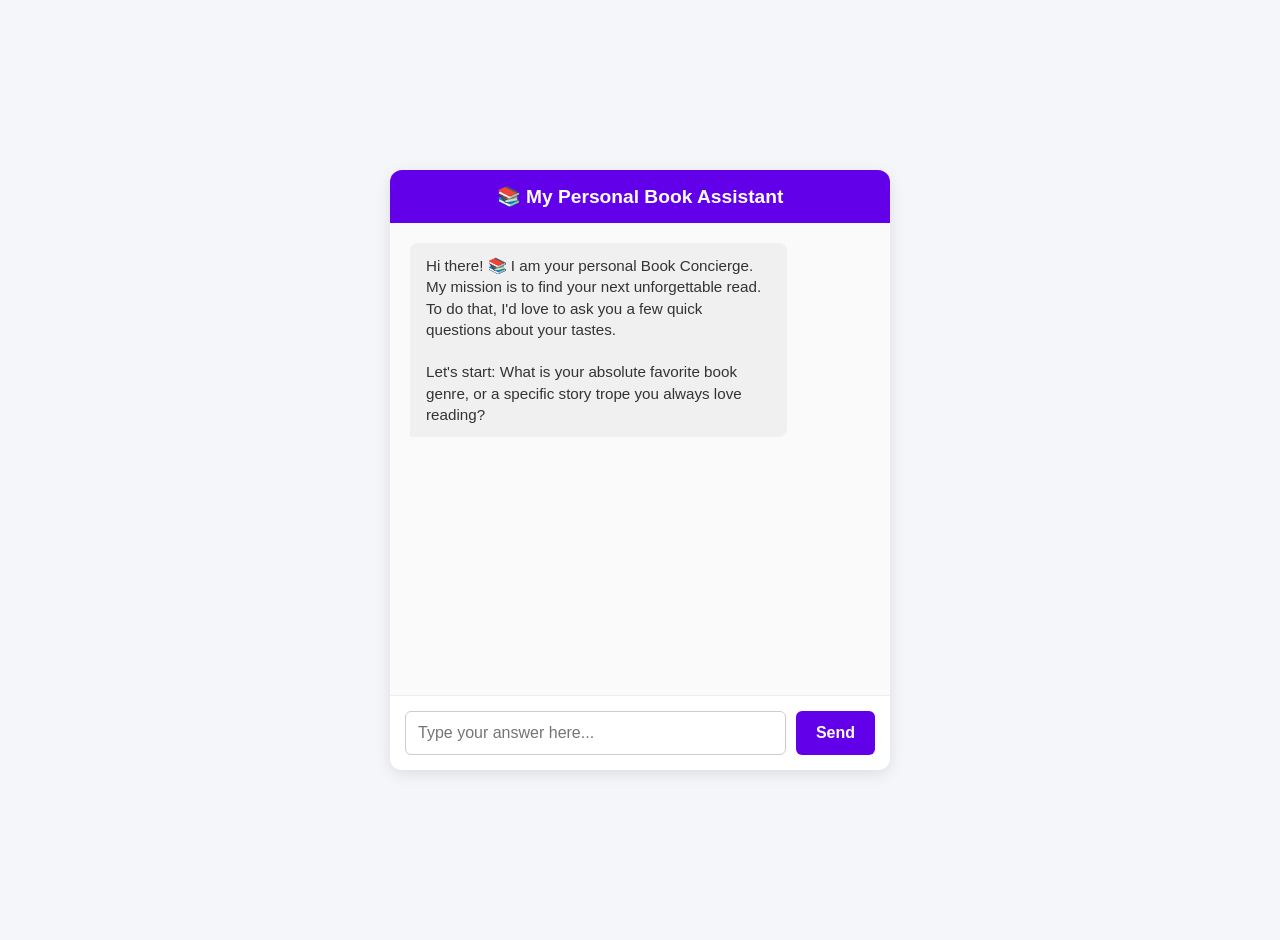
==== Books_AI.html @ 7d4351ac "הרבה דברים ג'ון" ====
<!DOCTYPE html>
<html lang="en" dir="ltr">
<head>
    <meta charset="UTF-8">
    <meta name="viewport" content="width=device-width, initial-scale=1.0">
    <title>Book Recommendation Chat</title>
    <link rel="stylesheet" href="books-style.css">
</head>
<body>

<div class="chat-container">
    <div class="chat-header">📚 My Personal Book Assistant</div>
    
    <div class="chat-messages" id="chatMessages">
        <div class="message bot">
            Hi there! 📚 I am your personal Book Concierge. My mission is to find your next unforgettable read. To do that, I'd love to ask you a few quick questions about your tastes.<br><br>
            Let's start: What is your absolute favorite book genre, or a specific story trope you always love reading?
        </div>
    </div>
    
    <div class="chat-input-area">
        <input type="text" id="userInput" placeholder="Type your answer here..." onkeypress="handleKeyPress(event)">
        <button onclick="sendMessage()">Send</button>
    </div>
</div>

    <script src="books_api.js"></script>
</body>
</html>
---- books-style.css ----
body {
    font-family: 'Segoe UI', Tahoma, Geneva, Verdana, sans-serif;
    background-color: #f4f6f9;
    margin: 0;
    padding: 20px;
    display: flex;
    justify-content: center;
    align-items: center;
    height: 100vh;
}
.chat-container {
    width: 100%;
    max-width: 500px;
    height: 600px;
    background: #ffffff;
    border-radius: 12px;
    box-shadow: 0 4px 15px rgba(0, 0, 0, 0.1);
    display: flex;
    flex-direction: column;
    overflow: hidden;
}
.chat-header {
    background-color: #6200ea;
    color: white;
    padding: 15px;
    text-align: center;
    font-size: 1.2rem;
    font-weight: bold;
}
.chat-messages {
    flex: 1;
    padding: 20px;
    overflow-y: auto;
    display: flex;
    flex-direction: column;
    gap: 12px;
    background-color: #fafafa;
}
.message {
    max-width: 75%;
    padding: 12px 16px;
    border-radius: 8px;
    font-size: 0.95rem;
    line-height: 1.4;
}
.message.bot {
    background-color: #f0f0f0;
    color: #333;
    align-self: flex-start;
    border-bottom-left-radius: 2px;
}
.message.user {
    background-color: #6200ea;
    color: white;
    align-self: flex-end;
    border-bottom-right-radius: 2px;
}
.chat-input-area {
    display: flex;
    padding: 15px;
    background: #ffffff;
    border-top: 1px solid #eee;
    gap: 10px;
}
.chat-input-area input {
    flex: 1;
    padding: 12px;
    border: 1px solid #ccc;
    border-radius: 6px;
    outline: none;
    font-size: 1rem;
}
.chat-input-area button {
    background-color: #6200ea;
    color: white;
    border: none;
    padding: 0 20px;
    border-radius: 6px;
    cursor: pointer;
    font-size: 1rem;
    font-weight: bold;
    transition: background 0.2s;
}
.chat-input-area button:hover {
    background-color: #4a00b2;
}
.loading {
    font-style: italic;
    color: #888;
    align-self: flex-start;
}
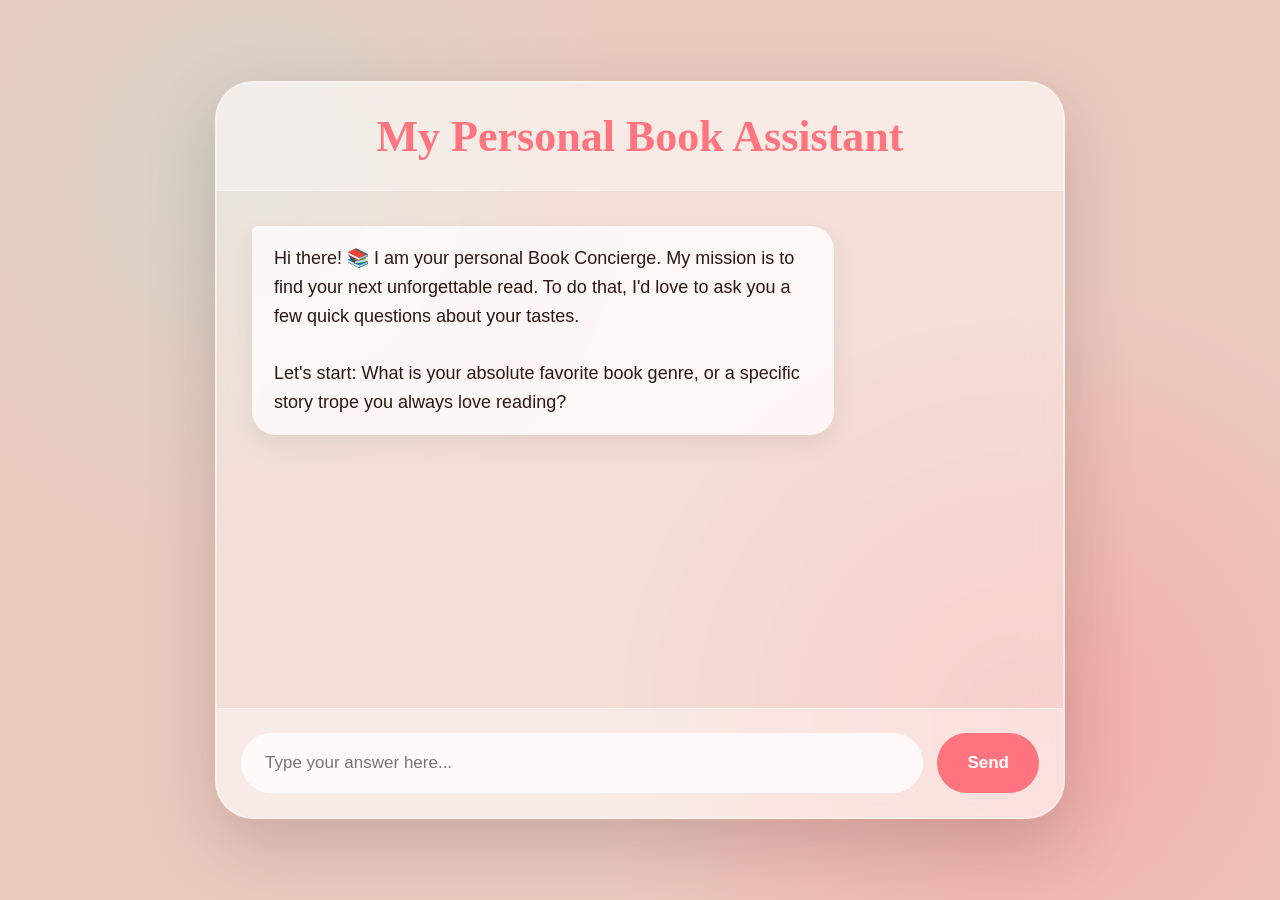
==== commit d9e0c007: "Css" ====
--- a/Books_AI.html
+++ b/Books_AI.html
@@ -9,7 +9,7 @@
 <body>
 
 <div class="chat-container">
-    <div class="chat-header">📚 My Personal Book Assistant</div>
+    <div class="chat-header"> My Personal Book Assistant</div>
     
     <div class="chat-messages" id="chatMessages">
         <div class="message bot">
--- a/books-style.css
+++ b/books-style.css
@@ -1,91 +1,152 @@
+:root {
+  --mint: #aee7dd;
+  --green: #c3d8a7;
+  --peach: #ffc9ad;
+  --pink: #ff9298;
+  --coral: #ff747f;
+  --bg: #ebcabe;
+  --text: #2a1714;
+}
+
+* {
+  margin: 0;
+  padding: 0;
+  box-sizing: border-box;
+}
+
 body {
-    font-family: 'Segoe UI', Tahoma, Geneva, Verdana, sans-serif;
-    background-color: #f4f6f9;
-    margin: 0;
-    padding: 20px;
-    display: flex;
-    justify-content: center;
-    align-items: center;
-    height: 100vh;
+  min-height: 100vh;
+  background:
+    radial-gradient(circle at 20% 20%, rgba(174, 231, 221, 0.35), transparent 30%),
+    radial-gradient(circle at 80% 80%, rgba(255, 116, 127, 0.35), transparent 35%),
+    var(--bg);
+  font-family: Arial, sans-serif;
+  color: var(--text);
+  display: flex;
+  justify-content: center;
+  align-items: center;
+  padding: 40px;
 }
+
 .chat-container {
+  width: 100%;
+  max-width: 850px;
+  height: 82vh;
+  background: rgba(255, 248, 245, 0.45);
+  backdrop-filter: blur(18px);
+  border: 2px solid rgba(255, 255, 255, 0.55);
+  border-radius: 38px;
+  box-shadow: 0 25px 70px rgba(42, 23, 20, 0.18);
+  display: flex;
+  flex-direction: column;
+  overflow: hidden;
+}
+
+.chat-header {
+  padding: 28px 32px;
+  background: rgba(255, 255, 255, 0.35);
+  border-bottom: 1px solid rgba(255, 255, 255, 0.45);
+  font-family: Georgia, serif;
+  font-size: clamp(28px, 4vw, 44px);
+  font-weight: 700;
+  color: var(--coral);
+  text-align: center;
+}
+
+.chat-messages {
+  flex: 1;
+  padding: 35px;
+  overflow-y: auto;
+  display: flex;
+  flex-direction: column;
+  gap: 18px;
+}
+
+.message {
+  max-width: 75%;
+  padding: 18px 22px;
+  border-radius: 24px;
+  font-size: 18px;
+  line-height: 1.6;
+  box-shadow: 0 10px 25px rgba(42, 23, 20, 0.08);
+}
+
+.message.bot {
+  align-self: flex-start;
+  background: rgba(255, 255, 255, 0.75);
+  border-top-left-radius: 6px;
+  color: var(--text);
+}
+
+.message.user {
+  align-self: flex-end;
+  background: var(--mint);
+  border-top-right-radius: 6px;
+  color: var(--text);
+}
+
+.chat-input-area {
+  padding: 24px;
+  display: flex;
+  gap: 14px;
+  background: rgba(255, 255, 255, 0.35);
+  border-top: 1px solid rgba(255, 255, 255, 0.45);
+}
+
+.chat-input-area input {
+  flex: 1;
+  padding: 18px 22px;
+  border: 2px solid transparent;
+  border-radius: 999px;
+  font-size: 17px;
+  outline: none;
+  background: rgba(255, 255, 255, 0.8);
+  color: var(--text);
+  transition: 0.3s ease;
+}
+
+.chat-input-area input:focus {
+  border-color: var(--mint);
+  box-shadow: 0 0 0 5px rgba(174, 231, 221, 0.25);
+}
+
+.chat-input-area button {
+  padding: 18px 30px;
+  border: none;
+  border-radius: 999px;
+  background: var(--coral);
+  color: white;
+  font-size: 17px;
+  font-weight: bold;
+  cursor: pointer;
+  transition: 0.3s ease;
+}
+
+.chat-input-area button:hover {
+  background: #000;
+  transform: translateY(-3px);
+}
+
+@media (max-width: 700px) {
+  body {
+    padding: 18px;
+  }
+
+  .chat-container {
+    height: 90vh;
+    border-radius: 28px;
+  }
+
+  .message {
+    max-width: 90%;
+    font-size: 16px;
+  }
+
+  .chat-input-area {
+    flex-direction: column;
+  }
+
+  .chat-input-area button {
     width: 100%;
-    max-width: 500px;
-    height: 600px;
-    background: #ffffff;
-    border-radius: 12px;
-    box-shadow: 0 4px 15px rgba(0, 0, 0, 0.1);
-    display: flex;
-    flex-direction: column;
-    overflow: hidden;
-}
-.chat-header {
-    background-color: #6200ea;
-    color: white;
-    padding: 15px;
-    text-align: center;
-    font-size: 1.2rem;
-    font-weight: bold;
-}
-.chat-messages {
-    flex: 1;
-    padding: 20px;
-    overflow-y: auto;
-    display: flex;
-    flex-direction: column;
-    gap: 12px;
-    background-color: #fafafa;
-}
-.message {
-    max-width: 75%;
-    padding: 12px 16px;
-    border-radius: 8px;
-    font-size: 0.95rem;
-    line-height: 1.4;
-}
-.message.bot {
-    background-color: #f0f0f0;
-    color: #333;
-    align-self: flex-start;
-    border-bottom-left-radius: 2px;
-}
-.message.user {
-    background-color: #6200ea;
-    color: white;
-    align-self: flex-end;
-    border-bottom-right-radius: 2px;
-}
-.chat-input-area {
-    display: flex;
-    padding: 15px;
-    background: #ffffff;
-    border-top: 1px solid #eee;
-    gap: 10px;
-}
-.chat-input-area input {
-    flex: 1;
-    padding: 12px;
-    border: 1px solid #ccc;
-    border-radius: 6px;
-    outline: none;
-    font-size: 1rem;
-}
-.chat-input-area button {
-    background-color: #6200ea;
-    color: white;
-    border: none;
-    padding: 0 20px;
-    border-radius: 6px;
-    cursor: pointer;
-    font-size: 1rem;
-    font-weight: bold;
-    transition: background 0.2s;
-}
-.chat-input-area button:hover {
-    background-color: #4a00b2;
-}
-.loading {
-    font-style: italic;
-    color: #888;
-    align-self: flex-start;
+  }
 }
